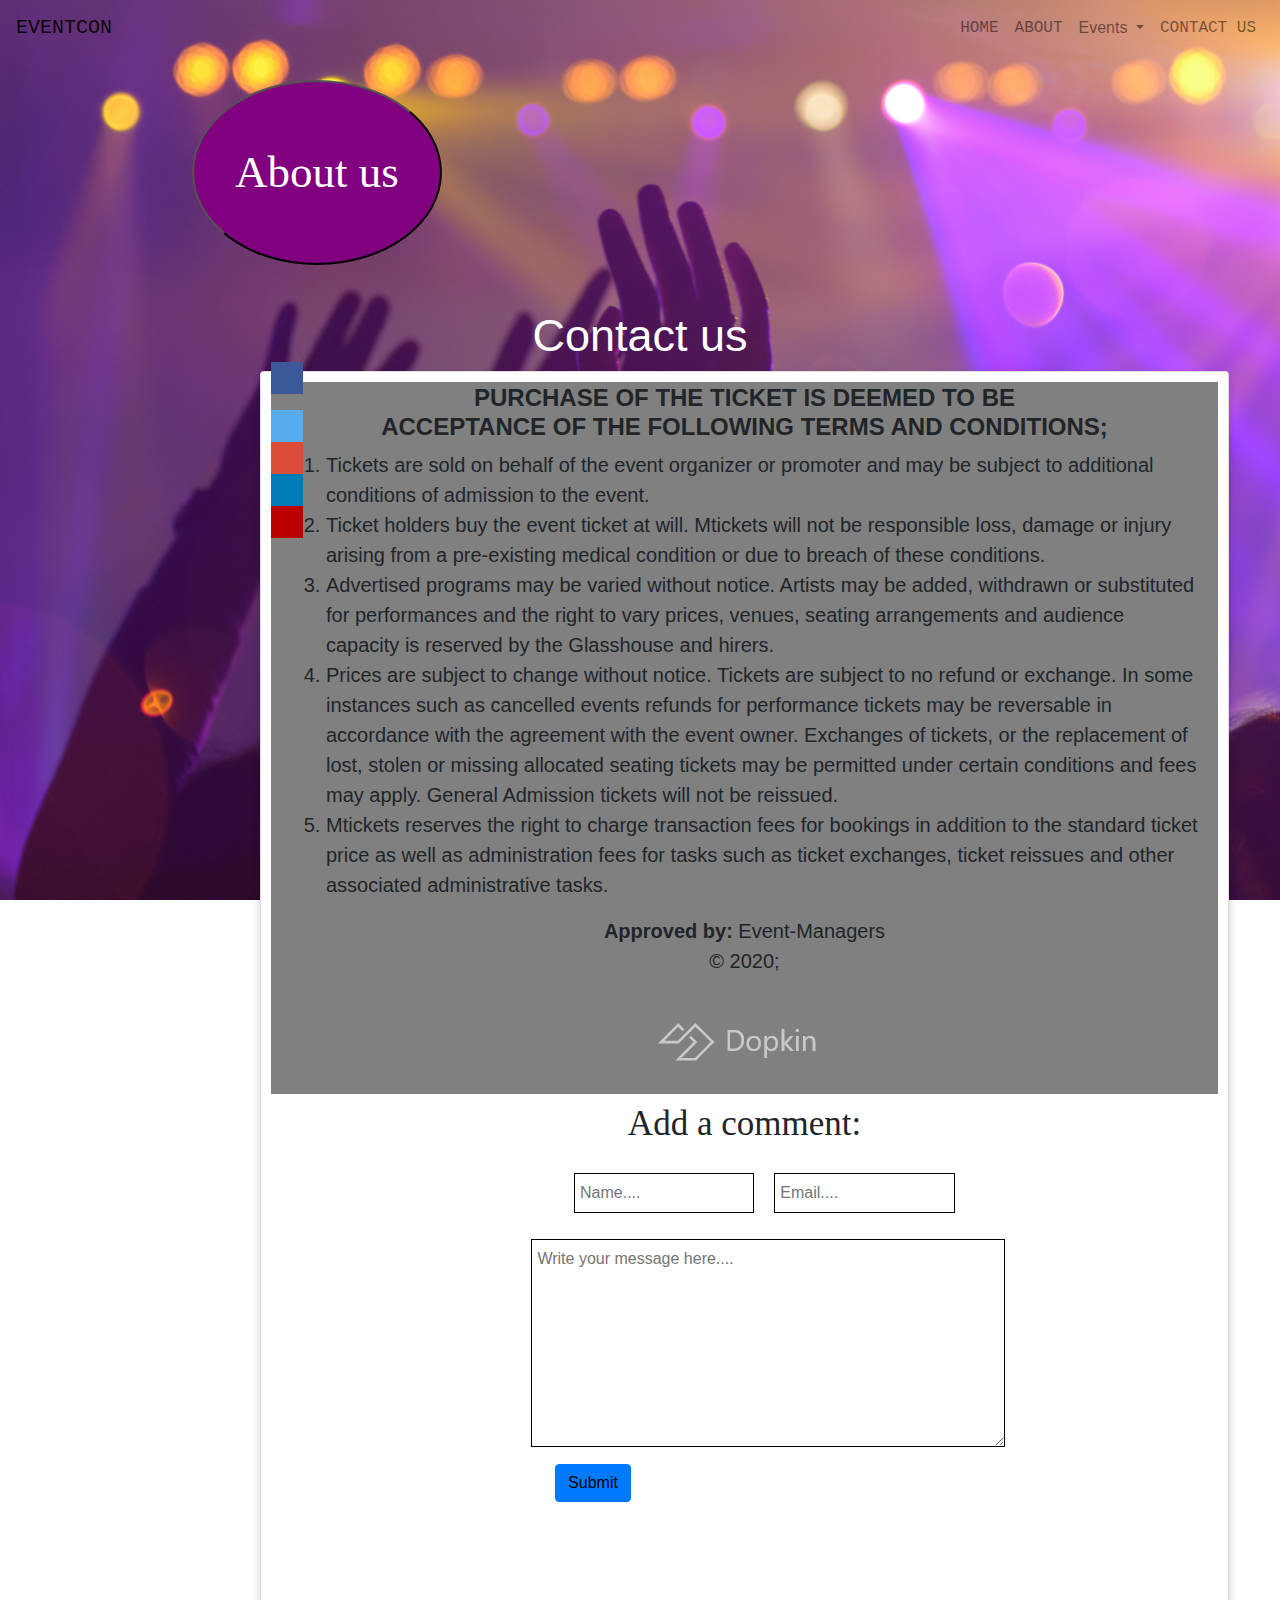
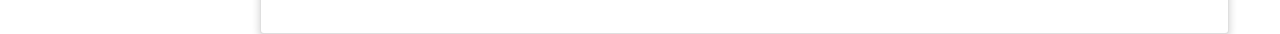
==== contact-us/contact-us.html @ 3fed21db "added about us button" ====
<!DOCTYPE html>
<html lang="en">

<head>
    <meta charset="UTF-8">
    <meta name="viewport" content="width=device-width, initial-scale=1.0">
    <meta http-equiv="X-UA-Compatible" content="ie=edge">
    <title>contact-us Page</title>
    <link rel="stylesheet" href="contact-us.css">
    <link rel="stylesheet" href="https://maxcdn.bootstrapcdn.com/bootstrap/4.4.1/css/bootstrap.min.css">
    <script src="https://ajax.googleapis.com/ajax/libs/jquery/3.4.1/jquery.min.js"></script>
    <script src="https://cdnjs.cloudflare.com/ajax/libs/popper.js/1.16.0/umd/popper.min.js"></script>
    <script src="https://maxcdn.bootstrapcdn.com/bootstrap/4.4.1/js/bootstrap.min.js"></script>
    <link href="https://cdnjs.cloudflare.com/ajax/libs/mdbootstrap/4.14.0/css/mdb.min.css" rel="stylesheet">
</head>

<body>
    <header>
        <nav class="navbar navbar-expand-sm navbar-light secondary-color">
          <a href="index.html" class="navbar-brand text-uppercase text-monospace">Eventcon</a>
          <button class="navbar-toggler" data-toggle="collapse" data-target="#nav">
            <span class="navbar-toggler-icon"></span>
          </button>
          <div class="collapse  navbar-collapse" id="nav">
            <ul class="navbar-nav ml-auto">
              <li class="nav-item"><a href="about.html" class="nav-link text-uppercase text-monospace">Home</a></li>
              <li class="nav-item"><a href="about.html" class="nav-link text-uppercase text-monospace">About</a></li>
              <li class="nav-item dropdown">
            <a class="nav-link dropdown-toggle" href="#" id="navbarDropdown" role="button" data-toggle="dropdown" aria-haspopup="true" aria-expanded="false">
              Events
            </a>
            <div class="dropdown-menu secondary-color" aria-labelledby="navbarDropdown">
              <a class="dropdown-item" href="#">find event</a>
              <a class="dropdown-item" href="#">buy tickets</a>
              <div class="dropdown-divider"></div>
              <a class="dropdown-item" href="#">open events</a>
              <a class="dropdown-item" href="#">passed events</a>
            </div>
          </li>
              <li class="nav-item"><a href="contact-us.html" class="nav-link text-uppercase text-monospace">Contact Us</a></li>
            </ul>
          </div>
        </nav>
      </header>
      <br>
      <div id="about-us">
        <div class="abt-btn">
          <button id="trigger" style="font-family: fantasy; font-size: 45px; margin-left: 15%;">About us</button>
        </div>
        <br>
        <div class="onClick">
          <div id="about">
            <div class="abt">
            <h2 style="font-size: 40px;">Bringing the world together through live experience</h2>
            <p>Event-Manager is a global platform for live experiences that allows anyone to create, 
              share, find and attend events that fuel their passions and enrich their lives. <br>
              From music festivals, marathons, conferences, community rallies, and fundraisers,
               to gaming competitions and air guitar contests.<br>
               Our mission is to bring the world together through live experiences.</p>
            </div>
            <div class="image-frame" id="approve-image">
              <img src="./images/music.jpeg" class="img-fluid" height="100px" width="300px"
                  alt=""></a><br>
            </div>
          </div>
        </div>
      </div>
    <div id="Contact Us">
        <h1 style="text-align: center; font-size: 45px; color: white; padding-top: 20px;">Contact us</h1>
        <div id="cards">
            <div class="card">
                <div class="container">
                    <h4 style="text-align: center; font-weight: bold;">PURCHASE OF THE TICKET IS DEEMED TO BE<br>ACCEPTANCE OF THE
                        FOLLOWING TERMS AND CONDITIONS;</h4>
                    <ol>
                        <li>Tickets are sold on behalf of the event organizer or promoter and may be subject to
                            additional conditions of admission to the event.</li>
                        <li>Ticket holders buy the event ticket at will. Mtickets will not be responsible loss, damage
                            or injury arising from a pre-existing medical condition or due to breach of these
                            conditions.</li>
                        <li>Advertised programs may be varied without notice. Artists may be added, withdrawn or
                            substituted for performances and the right to vary prices, venues, seating arrangements and
                            audience capacity is reserved by the Glasshouse and hirers.</li>
                        <li>Prices are subject to change without notice.
                            Tickets are subject to no refund or exchange. In some instances such as cancelled events
                            refunds for performance tickets may be reversable in accordance with the agreement with the
                            event owner. Exchanges of tickets, or the replacement of lost, stolen or missing allocated
                            seating tickets may be permitted under certain conditions and fees may apply. General
                            Admission tickets will not be reissued.</li>
                        <li>Mtickets reserves the right to charge transaction fees for bookings in addition to the
                            standard ticket price as well as administration fees for tasks such as ticket exchanges,
                            ticket reissues and other associated administrative tasks.</li>
                        <!-- <li>Bookings are subject to availability and no guarantee is made that specific seating requests
                            will be available at time of booking.</li>
                        <li>Where an age restriction or recommendation applies to an event, patrons will be advised
                            accordingly. Under 18’s will not be permitted admission to an event that is Restricted 18+.
                            Mtickets is not liable for any offence that may be caused by show content, where an age
                            recommendation is in place, and has not been adhered to by ticket purchasers.</li>
                        <li>Terms and conditions remain in effect even when the ticket changes hands. The reselling of a
                            ticket or a breach of the terms and conditions, does not nullify the terms and conditions of
                            the original ticket sale. Any subsequent ticket holder is bound by those terms and
                            conditions.</li>
                        <li>Ticket may not be resold for commercial packages or at a premium. If a ticket sold is in
                            breach of this condition, the bearer of the ticket may be refused admission.</li>
                        <li>If a performance is cancelled due to an act of God, natural disaster, adverse weather or for
                            any other cause reasonably beyond the Mtickets’s control, there is no right of refund or
                            exchange, and no obligation is assured by Mtickets for the arranging of a substitute
                            service, event or performance.</li> -->
                    </ol>
                    <div class="image-frame" id="approve-image">
                        <strong>Approved by:</strong> Event-Managers<br>
                        <p>&copy 2020;</p>
                        <img src="./images/1.png" class="img-fluid "
                            alt=""></a><br>
                      </div>
                </div>
                <div class="contact">
                    <div class="cont">
                      <h4 style="font-size: 35px; font-family: fantasy; text-align: center; padding-top: 9px;">Add a comment:</h4>
                      <form name="myForm" action="" class="contact-us">
                        <div class="form-group form-inline">
                          <input type="text" class="form" placeholder="Name...." name="name" id="name" value=""
                            data-msg="Please enter at least 4 characters">
                          <input type="email" class="form" placeholder="Email...." name="email" id="email" value=""
                            data-msg="Please enter a valid email">
                        </div>
                        <div>
                          <textarea rows="8" id="comment" placeholder="Write your message here...."
                            data-msg="Please write something for us"></textarea>
                        </div>
                        <button type="submit" class="btn btn-primary" onclick="myMessage()" id="button">Submit</button>
                    </div>
                    </form>
                    <div role="alert" aria-live="assertive" aria-atomic="true" class="toast" data-autohide="false">
                      <div class="toast-header">
                        <img src="./Delani/assets/mouse_click.png" class="rounded mr-2" alt="...">
                        <strong class="mr-auto text-primary">Event&middot;Managers</strong>
                        <small>Less than a minute ago</small>
                        <button type="button" class="ml-2 mb-1 close" data-dismiss="toast" aria-label="Close">
                          <span aria-hidden="true">&times;</span>
                        </button>
                      </div>
                      <div class="toast-body">
                        <p class="text-success"> Hello <span id="outputName"></span> we have received your message. Thank you
                          for reaching out to us.</p>
                      </div>
                    </div>
                  </div>
                <footer>
                    <div class="icon-bar">
                        <a href="https://www.facebook.com/" class="facebook" target="_blank"><i class="fa fa-facebook"></i></a>
                        <p></p>
                        <a href="https://twitter.com/login" class="twitter" target="_blank"><i class="fa fa-twitter"></i></a>
                        <a href="https://www.google.com/" class="google" target="_blank"><i class="fa fa-google"></i></a>
                        <a href="https://ke.linkedin.com/" class="linkedin" target="_blank"><i class="fa fa-linkedin"></i></a>
                        <a href="https://www.youtube.com/" class="youtube" target="_blank"><i class="fa fa-youtube"></i></a>
                      </div>
                </footer>
            </div>
            <script src="https://code.jquery.com/jquery-3.3.1.js"></script>
            <script src="contact-us.js"></script>
</body>

</html>
---- contact-us/contact-us.css ----
body{
  background-image: url('./images/crowd-event.jpg');
  background-repeat: no-repeat;
  background-attachment: fixed;
  overflow-y: scroll;
  overflow-x: hidden;
  background-size: cover;
  color: white;
  font-family: fantasy;
  font-size: 25px;
}
.card {
    box-shadow: 0 4px 8px 0 rgba(0,0,0,0.2);
    transition: 0.3s;
    width: 95%;
    padding: 10px;
    display: inline-block;
  }
  #cards{
    margin-left: 260px;
  }
  
  .card:hover {
    box-shadow: 0 8px 16px 0 rgba(0,0,0,0.2);
  }
  
  .container {
    padding: 2px 16px;
    background-color: grey;
    font-size: 20px;
  }
  #approve-image{
     align-items: center;
     align-content: center;
     text-align: center;
  }
  .icon-bar {
    position: fixed;
    top: 50%;
    -webkit-transform: translateY(-50%);
    -ms-transform: translateY(-50%);
    transform: translateY(-50%);
  }
  .icon-bar a {
    display: block;
    text-align: center;
    padding: 16px;
    transition: all 0.3s ease;
    color: white;
    font-size: 20px;
  }
  .icon-bar a:hover {
    background-color:green;
  }
  .facebook {
    background: #3B5998;
    color: white;
  }
  .twitter {
    background: #55ACEE;
    color: white;
  }
  .google {
    background: #dd4b39;
    color: white;
  }
  .linkedin {
    background: #007bb5;
    color: white;
  }
  .youtube {
    background: #bb0000;
    color: white;
  }
  .contacts{
    align-items: center;
    width: 400px;
    text-align: center;
    align-content: center;
    flex-direction: column;
    margin-left: 40%;
    color: white;
}
.myForm-input {
    font-size: 12px;
    padding: 5px 10px 10px 5px;
    display: block;
    width: 100%;
    background: transparent;
    color: white;
    border: 2px solid black;

}


form.contact-us {
    background: transparent;
    padding-top: 20px;
}

form.contact-us input,
form.contact-us textarea,
div.contact-btn button {
    margin-bottom: 10px;
    padding: 7px 5px;
    border: 1px solid black;
    color: black;
}

#email {
    width: 28%;
    margin-left: 20px;
}
#name{
    width: 28%;
}
.name-input{
    margin-right: 50%;
}
#comment{
    margin-left: 27.5%;
    color: black;
    height: 50%;
    width: 50%;
}
.form-group{
    margin-left: 32%;
}
textarea{
    width: 38%;
    height:57%;
}
div.contact-btn button {
    padding: 7px 10px;
    width: 150px;
    font-weight: bold;
    transition: border 0.2s;
    font-size: 15px;
}

div.contact-btn button:hover {
    border: 2px solid black;
}  
#button{
    color: black;
    margin-left: 30%;
}         
.contacts input[type="text"],[type="submit"]{
    background-color: white;
    text-align: center;
 }
.form input[type="number"],[type="submit"]{
    background-color: white;
    text-align: center;
}
#my-message{
    width: 50%;
    height: 50%;
}
#about{
  display: none;
  color: black;
  font-family: fantasy;
  font-size: 25px;
}
.abt{
  text-align: center;
}
#trigger{
  background-color: purple;
  color: white;
  border-radius: 50%;
  width: 250px;
  height: 185px;
}
#trigger:hover {
  box-shadow: 0 12px 16px 0 rgba(0,0,0,0.24), 0 17px 50px 0 rgba(0,0,0,0.19);
}
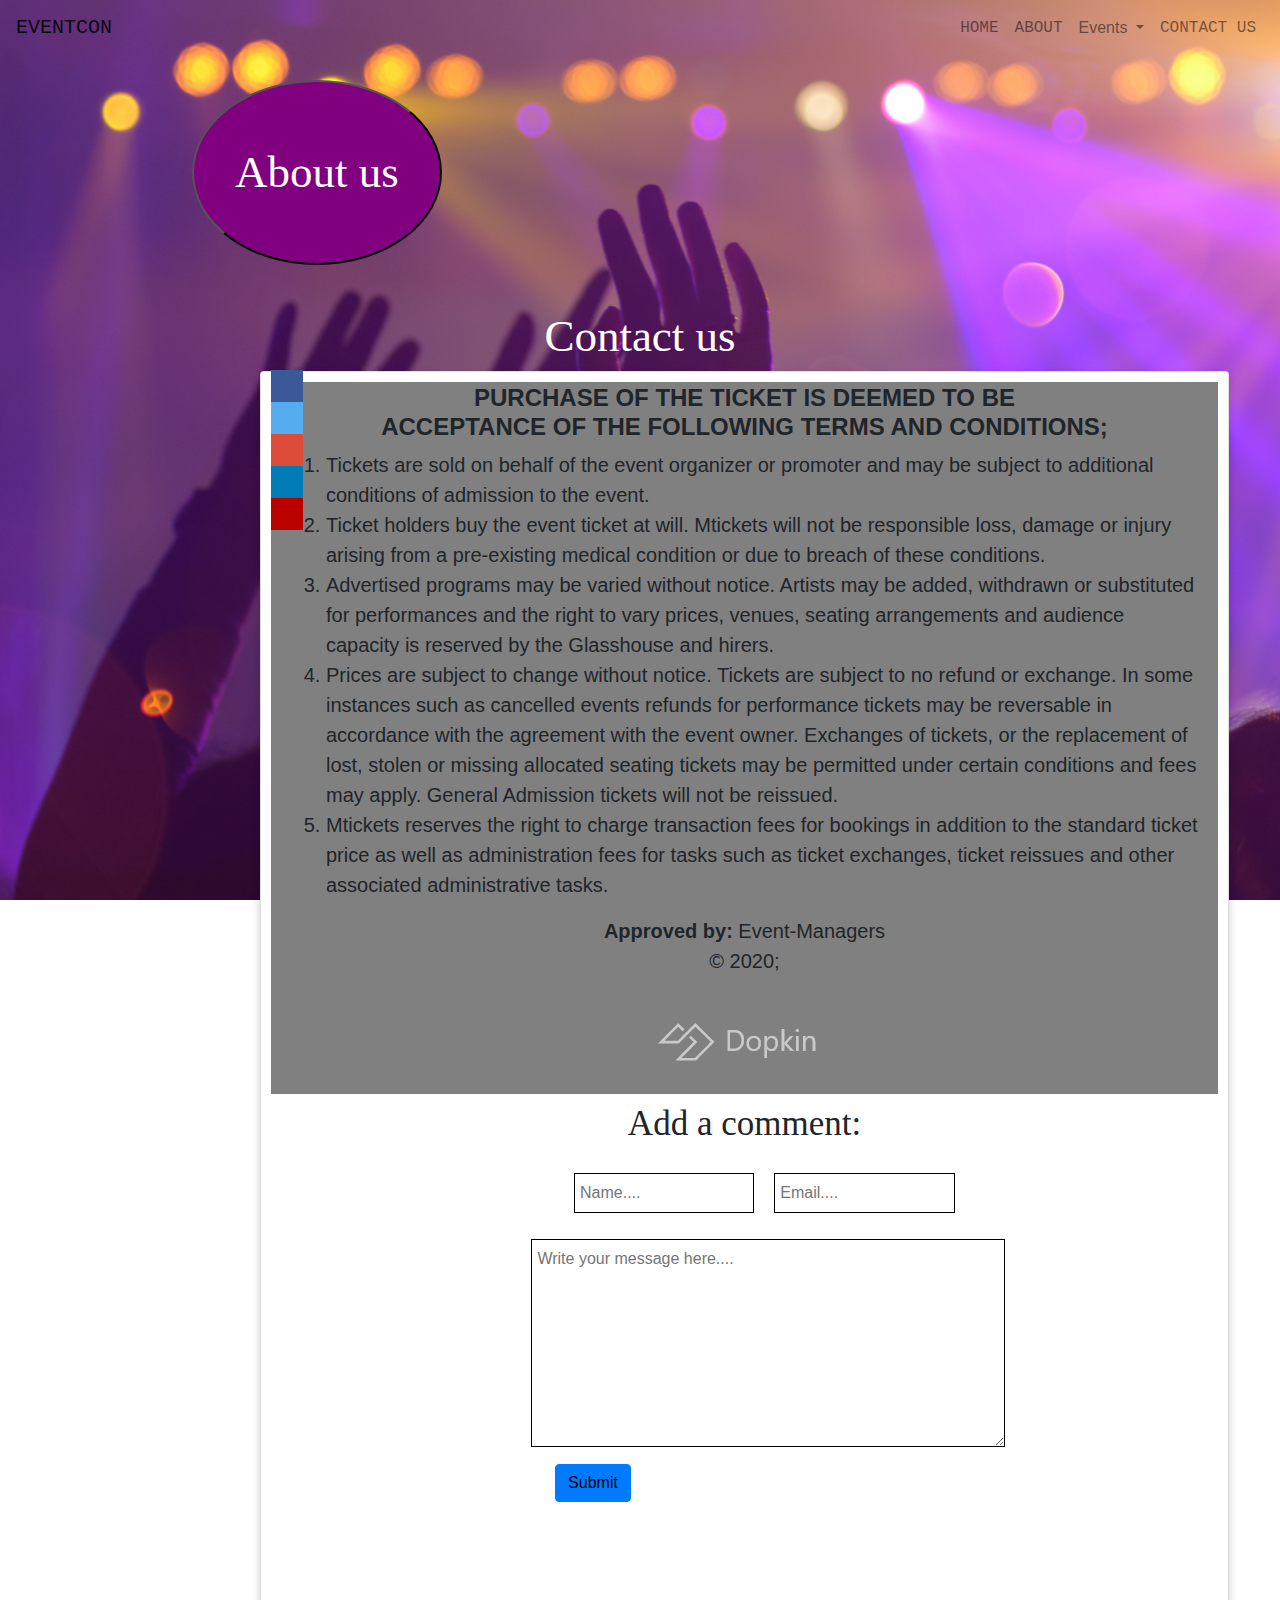
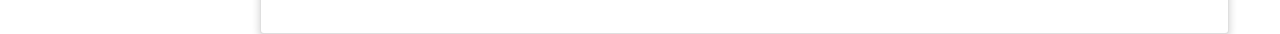
==== commit 0cf36a17: "styled button" ====
--- a/contact-us/contact-us.html
+++ b/contact-us/contact-us.html
@@ -66,7 +66,7 @@
         </div>
       </div>
     <div id="Contact Us">
-        <h1 style="text-align: center; font-size: 45px; color: white; padding-top: 20px;">Contact us</h1>
+        <h1 style="text-align: center; font-size: 45px; color: white; padding-top: 20px; font-family: fantasy;">Contact us</h1>
         <div id="cards">
             <div class="card">
                 <div class="container">
@@ -90,22 +90,7 @@
                         <li>Mtickets reserves the right to charge transaction fees for bookings in addition to the
                             standard ticket price as well as administration fees for tasks such as ticket exchanges,
                             ticket reissues and other associated administrative tasks.</li>
-                        <!-- <li>Bookings are subject to availability and no guarantee is made that specific seating requests
-                            will be available at time of booking.</li>
-                        <li>Where an age restriction or recommendation applies to an event, patrons will be advised
-                            accordingly. Under 18’s will not be permitted admission to an event that is Restricted 18+.
-                            Mtickets is not liable for any offence that may be caused by show content, where an age
-                            recommendation is in place, and has not been adhered to by ticket purchasers.</li>
-                        <li>Terms and conditions remain in effect even when the ticket changes hands. The reselling of a
-                            ticket or a breach of the terms and conditions, does not nullify the terms and conditions of
-                            the original ticket sale. Any subsequent ticket holder is bound by those terms and
-                            conditions.</li>
-                        <li>Ticket may not be resold for commercial packages or at a premium. If a ticket sold is in
-                            breach of this condition, the bearer of the ticket may be refused admission.</li>
-                        <li>If a performance is cancelled due to an act of God, natural disaster, adverse weather or for
-                            any other cause reasonably beyond the Mtickets’s control, there is no right of refund or
-                            exchange, and no obligation is assured by Mtickets for the arranging of a substitute
-                            service, event or performance.</li> -->
+                            
                     </ol>
                     <div class="image-frame" id="approve-image">
                         <strong>Approved by:</strong> Event-Managers<br>
@@ -149,7 +134,6 @@
                 <footer>
                     <div class="icon-bar">
                         <a href="https://www.facebook.com/" class="facebook" target="_blank"><i class="fa fa-facebook"></i></a>
-                        <p></p>
                         <a href="https://twitter.com/login" class="twitter" target="_blank"><i class="fa fa-twitter"></i></a>
                         <a href="https://www.google.com/" class="google" target="_blank"><i class="fa fa-google"></i></a>
                         <a href="https://ke.linkedin.com/" class="linkedin" target="_blank"><i class="fa fa-linkedin"></i></a>
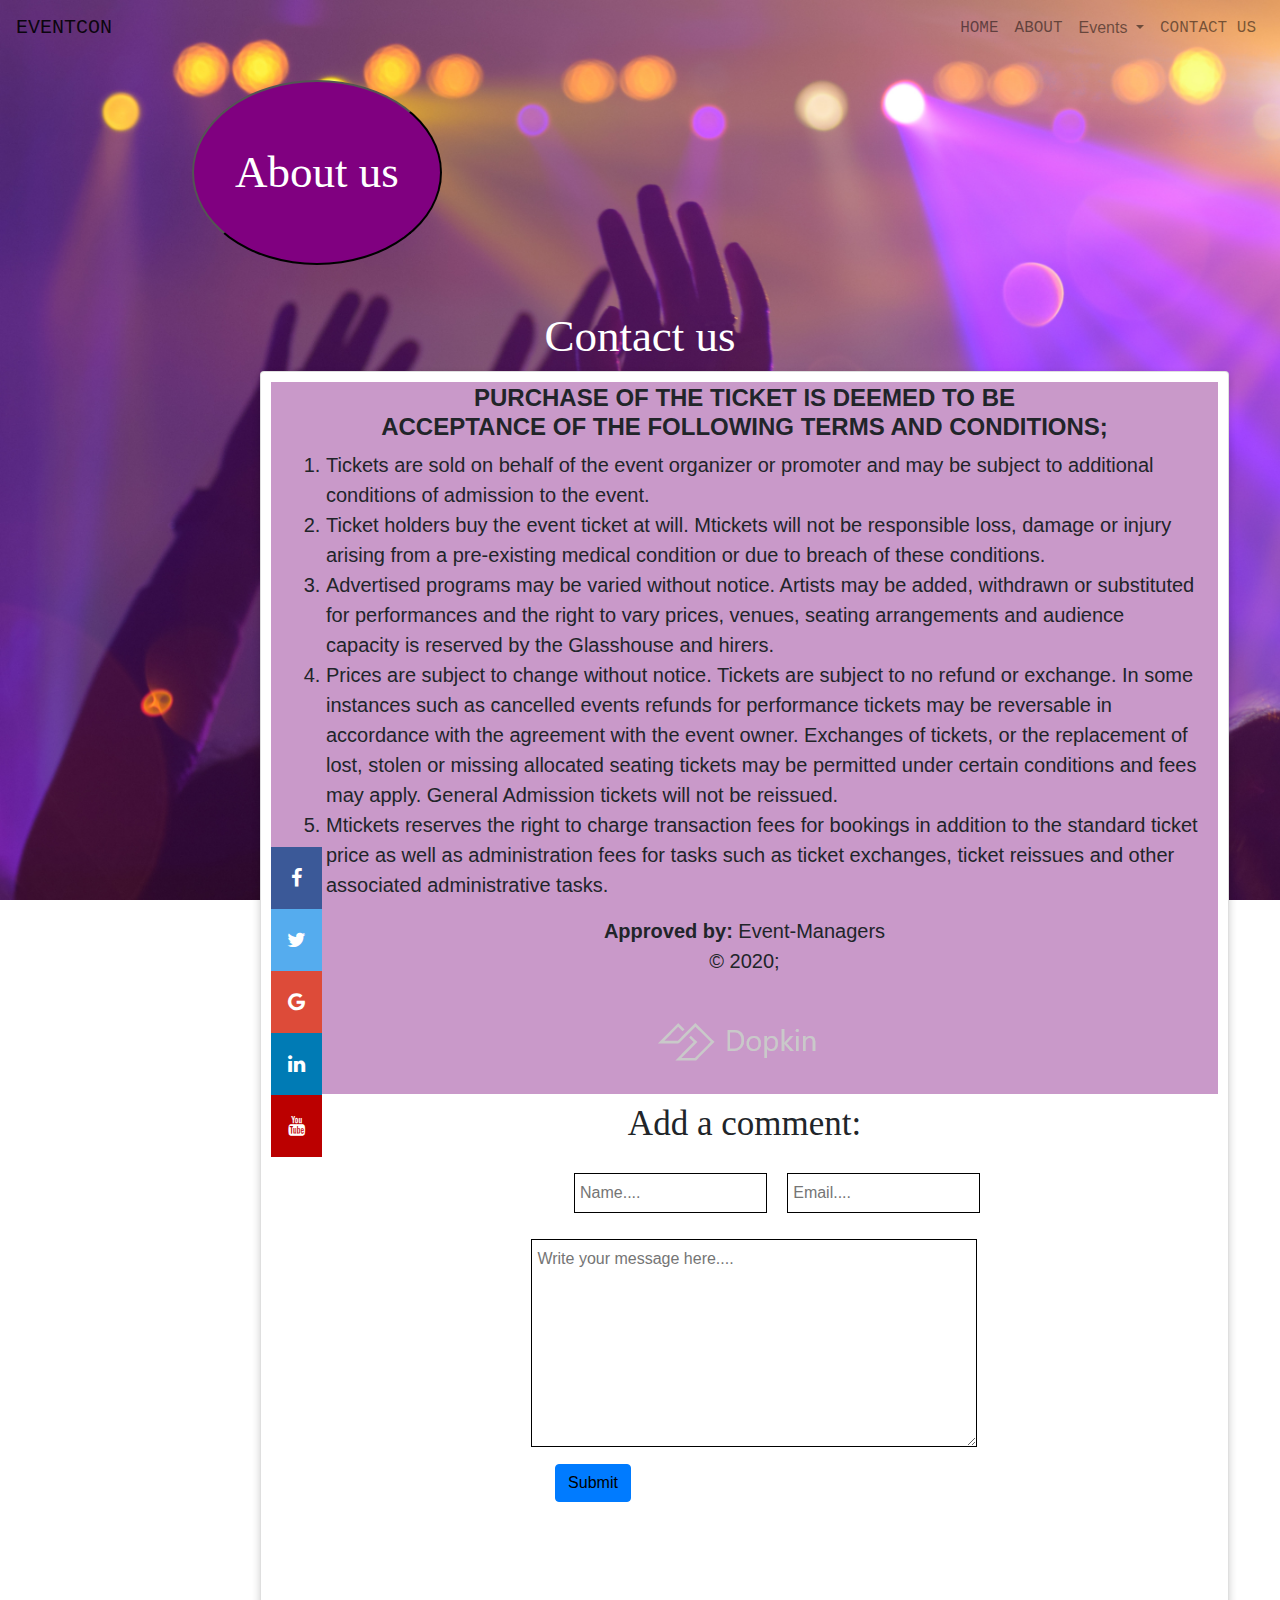
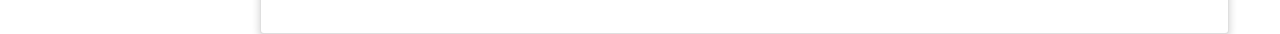
==== commit 1293f039: "added a font-awesome link" ====
--- a/contact-us/contact-us.html
+++ b/contact-us/contact-us.html
@@ -2,31 +2,33 @@
 <html lang="en">
 
 <head>
-    <meta charset="UTF-8">
-    <meta name="viewport" content="width=device-width, initial-scale=1.0">
-    <meta http-equiv="X-UA-Compatible" content="ie=edge">
-    <title>contact-us Page</title>
-    <link rel="stylesheet" href="contact-us.css">
-    <link rel="stylesheet" href="https://maxcdn.bootstrapcdn.com/bootstrap/4.4.1/css/bootstrap.min.css">
-    <script src="https://ajax.googleapis.com/ajax/libs/jquery/3.4.1/jquery.min.js"></script>
-    <script src="https://cdnjs.cloudflare.com/ajax/libs/popper.js/1.16.0/umd/popper.min.js"></script>
-    <script src="https://maxcdn.bootstrapcdn.com/bootstrap/4.4.1/js/bootstrap.min.js"></script>
-    <link href="https://cdnjs.cloudflare.com/ajax/libs/mdbootstrap/4.14.0/css/mdb.min.css" rel="stylesheet">
+  <meta charset="UTF-8">
+  <meta name="viewport" content="width=device-width, initial-scale=1.0">
+  <meta http-equiv="X-UA-Compatible" content="ie=edge">
+  <title>contact-us Page</title>
+  <link rel="stylesheet" href="contact-us.css">
+  <link rel="stylesheet" href="https://maxcdn.bootstrapcdn.com/bootstrap/4.4.1/css/bootstrap.min.css">
+  <script src="https://ajax.googleapis.com/ajax/libs/jquery/3.4.1/jquery.min.js"></script>
+  <script src="https://cdnjs.cloudflare.com/ajax/libs/popper.js/1.16.0/umd/popper.min.js"></script>
+  <script src="https://maxcdn.bootstrapcdn.com/bootstrap/4.4.1/js/bootstrap.min.js"></script>
+  <link href="https://cdnjs.cloudflare.com/ajax/libs/mdbootstrap/4.14.0/css/mdb.min.css" rel="stylesheet">
+  <link rel="stylesheet" href="https://cdnjs.cloudflare.com/ajax/libs/font-awesome/4.7.0/css/font-awesome.min.css">
 </head>
 
 <body>
-    <header>
-        <nav class="navbar navbar-expand-sm navbar-light secondary-color">
-          <a href="index.html" class="navbar-brand text-uppercase text-monospace">Eventcon</a>
-          <button class="navbar-toggler" data-toggle="collapse" data-target="#nav">
-            <span class="navbar-toggler-icon"></span>
-          </button>
-          <div class="collapse  navbar-collapse" id="nav">
-            <ul class="navbar-nav ml-auto">
-              <li class="nav-item"><a href="about.html" class="nav-link text-uppercase text-monospace">Home</a></li>
-              <li class="nav-item"><a href="about.html" class="nav-link text-uppercase text-monospace">About</a></li>
-              <li class="nav-item dropdown">
-            <a class="nav-link dropdown-toggle" href="#" id="navbarDropdown" role="button" data-toggle="dropdown" aria-haspopup="true" aria-expanded="false">
+  <header>
+    <nav class="navbar navbar-expand-sm navbar-light secondary-color">
+      <a href="index.html" class="navbar-brand text-uppercase text-monospace">Eventcon</a>
+      <button class="navbar-toggler" data-toggle="collapse" data-target="#nav">
+        <span class="navbar-toggler-icon"></span>
+      </button>
+      <div class="collapse  navbar-collapse" id="nav">
+        <ul class="navbar-nav ml-auto">
+          <li class="nav-item"><a href="about.html" class="nav-link text-uppercase text-monospace">Home</a></li>
+          <li class="nav-item"><a href="about.html" class="nav-link text-uppercase text-monospace">About</a></li>
+          <li class="nav-item dropdown">
+            <a class="nav-link dropdown-toggle" href="#" id="navbarDropdown" role="button" data-toggle="dropdown"
+              aria-haspopup="true" aria-expanded="false">
               Events
             </a>
             <div class="dropdown-menu secondary-color" aria-labelledby="navbarDropdown">
@@ -37,112 +39,112 @@
               <a class="dropdown-item" href="#">passed events</a>
             </div>
           </li>
-              <li class="nav-item"><a href="contact-us.html" class="nav-link text-uppercase text-monospace">Contact Us</a></li>
-            </ul>
+          <li class="nav-item"><a href="contact-us.html" class="nav-link text-uppercase text-monospace">Contact Us</a>
+          </li>
+        </ul>
+      </div>
+    </nav>
+  </header>
+  <br>
+  <div id="about-us">
+    <div class="abt-btn">
+      <button id="trigger" style="font-family: fantasy; font-size: 45px; margin-left: 15%;">About us</button>
+    </div>
+    <br>
+    <div class="onClick">
+      <div id="about">
+        <div class="abt">
+          <h2 style="font-size: 40px;">Bringing the world together through live experience</h2>
+          <p>Event-Manager is a global platform for live experiences that allows anyone to create,
+            share, find and attend events that fuel their passions and enrich their lives. <br>
+            From music festivals, marathons, conferences, community rallies, and fundraisers,
+            to gaming competitions and air guitar contests.<br>
+            Our mission is to bring the world together through live experiences.</p>
+        </div>
+        <div class="image-frame" id="approve-image">
+          <img src="./images/music.jpeg" class="img-fluid" height="100px" width="300px" alt=""></a><br>
+        </div>
+      </div>
+    </div>
+  </div>
+  <div id="Contact Us">
+    <h1 style="text-align: center; font-size: 45px; color: white; padding-top: 20px; font-family: fantasy;">Contact us
+    </h1>
+    <div id="cards">
+      <div class="card">
+        <div class="container">
+          <h4 style="text-align: center; font-weight: bold;">PURCHASE OF THE TICKET IS DEEMED TO BE<br>ACCEPTANCE OF THE
+            FOLLOWING TERMS AND CONDITIONS;</h4>
+          <ol>
+            <li>Tickets are sold on behalf of the event organizer or promoter and may be subject to
+              additional conditions of admission to the event.</li>
+            <li>Ticket holders buy the event ticket at will. Mtickets will not be responsible loss, damage
+              or injury arising from a pre-existing medical condition or due to breach of these
+              conditions.</li>
+            <li>Advertised programs may be varied without notice. Artists may be added, withdrawn or
+              substituted for performances and the right to vary prices, venues, seating arrangements and
+              audience capacity is reserved by the Glasshouse and hirers.</li>
+            <li>Prices are subject to change without notice.
+              Tickets are subject to no refund or exchange. In some instances such as cancelled events
+              refunds for performance tickets may be reversable in accordance with the agreement with the
+              event owner. Exchanges of tickets, or the replacement of lost, stolen or missing allocated
+              seating tickets may be permitted under certain conditions and fees may apply. General
+              Admission tickets will not be reissued.</li>
+            <li>Mtickets reserves the right to charge transaction fees for bookings in addition to the
+              standard ticket price as well as administration fees for tasks such as ticket exchanges,
+              ticket reissues and other associated administrative tasks.</li>
+
+          </ol>
+          <div class="image-frame" id="approve-image">
+            <strong>Approved by:</strong> Event-Managers<br>
+            <p>&copy 2020;</p>
+            <img src="./images/1.png" class="img-fluid " alt=""></a><br>
           </div>
-        </nav>
-      </header>
-      <br>
-      <div id="about-us">
-        <div class="abt-btn">
-          <button id="trigger" style="font-family: fantasy; font-size: 45px; margin-left: 15%;">About us</button>
         </div>
-        <br>
-        <div class="onClick">
-          <div id="about">
-            <div class="abt">
-            <h2 style="font-size: 40px;">Bringing the world together through live experience</h2>
-            <p>Event-Manager is a global platform for live experiences that allows anyone to create, 
-              share, find and attend events that fuel their passions and enrich their lives. <br>
-              From music festivals, marathons, conferences, community rallies, and fundraisers,
-               to gaming competitions and air guitar contests.<br>
-               Our mission is to bring the world together through live experiences.</p>
+        <div class="contact">
+          <div class="cont">
+            <h4 style="font-size: 35px; font-family: fantasy; text-align: center; padding-top: 9px;">Add a comment:</h4>
+            <form name="myForm" action="" class="contact-us">
+              <div class="form-group form-inline">
+                <input type="text" class="form" placeholder="Name...." name="name" id="name" value=""
+                  data-msg="Please enter at least 4 characters">
+                <input type="email" class="form" placeholder="Email...." name="email" id="email" value=""
+                  data-msg="Please enter a valid email">
+              </div>
+              <div>
+                <textarea rows="8" id="comment" placeholder="Write your message here...."
+                  data-msg="Please write something for us"></textarea>
+              </div>
+              <button type="submit" class="btn btn-primary" onclick="myMessage()" id="button">Submit</button>
+          </div>
+          </form>
+          <div role="alert" aria-live="assertive" aria-atomic="true" class="toast" data-autohide="false">
+            <div class="toast-header">
+              <img src="./Delani/assets/mouse_click.png" class="rounded mr-2" alt="...">
+              <strong class="mr-auto text-primary">Event&middot;Managers</strong>
+              <small>Less than a minute ago</small>
+              <button type="button" class="ml-2 mb-1 close" data-dismiss="toast" aria-label="Close">
+                <span aria-hidden="true">&times;</span>
+              </button>
             </div>
-            <div class="image-frame" id="approve-image">
-              <img src="./images/music.jpeg" class="img-fluid" height="100px" width="300px"
-                  alt=""></a><br>
+            <div class="toast-body">
+              <p class="text-success"> Hello <span id="outputName"></span> we have received your message. Thank you
+                for reaching out to us.</p>
             </div>
           </div>
         </div>
+        <footer>
+          <div class="icon-bar">
+            <a href="https://www.facebook.com/" class="facebook" target="_blank"><i class="fa fa-facebook"></i></a>
+            <a href="https://twitter.com/login" class="twitter" target="_blank"><i class="fa fa-twitter"></i></a>
+            <a href="https://www.google.com/" class="google" target="_blank"><i class="fa fa-google"></i></a>
+            <a href="https://ke.linkedin.com/" class="linkedin" target="_blank"><i class="fa fa-linkedin"></i></a>
+            <a href="https://www.youtube.com/" class="youtube" target="_blank"><i class="fa fa-youtube"></i></a>
+          </div>
+        </footer>
       </div>
-    <div id="Contact Us">
-        <h1 style="text-align: center; font-size: 45px; color: white; padding-top: 20px; font-family: fantasy;">Contact us</h1>
-        <div id="cards">
-            <div class="card">
-                <div class="container">
-                    <h4 style="text-align: center; font-weight: bold;">PURCHASE OF THE TICKET IS DEEMED TO BE<br>ACCEPTANCE OF THE
-                        FOLLOWING TERMS AND CONDITIONS;</h4>
-                    <ol>
-                        <li>Tickets are sold on behalf of the event organizer or promoter and may be subject to
-                            additional conditions of admission to the event.</li>
-                        <li>Ticket holders buy the event ticket at will. Mtickets will not be responsible loss, damage
-                            or injury arising from a pre-existing medical condition or due to breach of these
-                            conditions.</li>
-                        <li>Advertised programs may be varied without notice. Artists may be added, withdrawn or
-                            substituted for performances and the right to vary prices, venues, seating arrangements and
-                            audience capacity is reserved by the Glasshouse and hirers.</li>
-                        <li>Prices are subject to change without notice.
-                            Tickets are subject to no refund or exchange. In some instances such as cancelled events
-                            refunds for performance tickets may be reversable in accordance with the agreement with the
-                            event owner. Exchanges of tickets, or the replacement of lost, stolen or missing allocated
-                            seating tickets may be permitted under certain conditions and fees may apply. General
-                            Admission tickets will not be reissued.</li>
-                        <li>Mtickets reserves the right to charge transaction fees for bookings in addition to the
-                            standard ticket price as well as administration fees for tasks such as ticket exchanges,
-                            ticket reissues and other associated administrative tasks.</li>
-                            
-                    </ol>
-                    <div class="image-frame" id="approve-image">
-                        <strong>Approved by:</strong> Event-Managers<br>
-                        <p>&copy 2020;</p>
-                        <img src="./images/1.png" class="img-fluid "
-                            alt=""></a><br>
-                      </div>
-                </div>
-                <div class="contact">
-                    <div class="cont">
-                      <h4 style="font-size: 35px; font-family: fantasy; text-align: center; padding-top: 9px;">Add a comment:</h4>
-                      <form name="myForm" action="" class="contact-us">
-                        <div class="form-group form-inline">
-                          <input type="text" class="form" placeholder="Name...." name="name" id="name" value=""
-                            data-msg="Please enter at least 4 characters">
-                          <input type="email" class="form" placeholder="Email...." name="email" id="email" value=""
-                            data-msg="Please enter a valid email">
-                        </div>
-                        <div>
-                          <textarea rows="8" id="comment" placeholder="Write your message here...."
-                            data-msg="Please write something for us"></textarea>
-                        </div>
-                        <button type="submit" class="btn btn-primary" onclick="myMessage()" id="button">Submit</button>
-                    </div>
-                    </form>
-                    <div role="alert" aria-live="assertive" aria-atomic="true" class="toast" data-autohide="false">
-                      <div class="toast-header">
-                        <img src="./Delani/assets/mouse_click.png" class="rounded mr-2" alt="...">
-                        <strong class="mr-auto text-primary">Event&middot;Managers</strong>
-                        <small>Less than a minute ago</small>
-                        <button type="button" class="ml-2 mb-1 close" data-dismiss="toast" aria-label="Close">
-                          <span aria-hidden="true">&times;</span>
-                        </button>
-                      </div>
-                      <div class="toast-body">
-                        <p class="text-success"> Hello <span id="outputName"></span> we have received your message. Thank you
-                          for reaching out to us.</p>
-                      </div>
-                    </div>
-                  </div>
-                <footer>
-                    <div class="icon-bar">
-                        <a href="https://www.facebook.com/" class="facebook" target="_blank"><i class="fa fa-facebook"></i></a>
-                        <a href="https://twitter.com/login" class="twitter" target="_blank"><i class="fa fa-twitter"></i></a>
-                        <a href="https://www.google.com/" class="google" target="_blank"><i class="fa fa-google"></i></a>
-                        <a href="https://ke.linkedin.com/" class="linkedin" target="_blank"><i class="fa fa-linkedin"></i></a>
-                        <a href="https://www.youtube.com/" class="youtube" target="_blank"><i class="fa fa-youtube"></i></a>
-                      </div>
-                </footer>
-            </div>
-            <script src="https://code.jquery.com/jquery-3.3.1.js"></script>
-            <script src="contact-us.js"></script>
+      <script src="https://code.jquery.com/jquery-3.3.1.js"></script>
+      <script src="contact-us.js"></script>
 </body>
 
 </html>--- a/contact-us/contact-us.css
+++ b/contact-us/contact-us.css
@@ -1,3 +1,4 @@
+
 body{
   background-image: url('./images/crowd-event.jpg');
   background-repeat: no-repeat;
@@ -26,7 +27,7 @@
   
   .container {
     padding: 2px 16px;
-    background-color: grey;
+    background-color: rgb(201, 153, 201);
     font-size: 20px;
   }
   #approve-image{
@@ -35,7 +36,7 @@
      text-align: center;
   }
   .icon-bar {
-    position: fixed;
+    position: absolute;
     top: 50%;
     -webkit-transform: translateY(-50%);
     -ms-transform: translateY(-50%);
@@ -108,20 +109,21 @@
 }
 
 #email {
-    width: 28%;
+    width: 30%;
     margin-left: 20px;
 }
 #name{
-    width: 28%;
+    width: 30%;
 }
 .name-input{
     margin-right: 50%;
 }
 #comment{
     margin-left: 27.5%;
+    margin-right: 30%;
     color: black;
     height: 50%;
-    width: 50%;
+    width: 47%;
 }
 .form-group{
     margin-left: 32%;
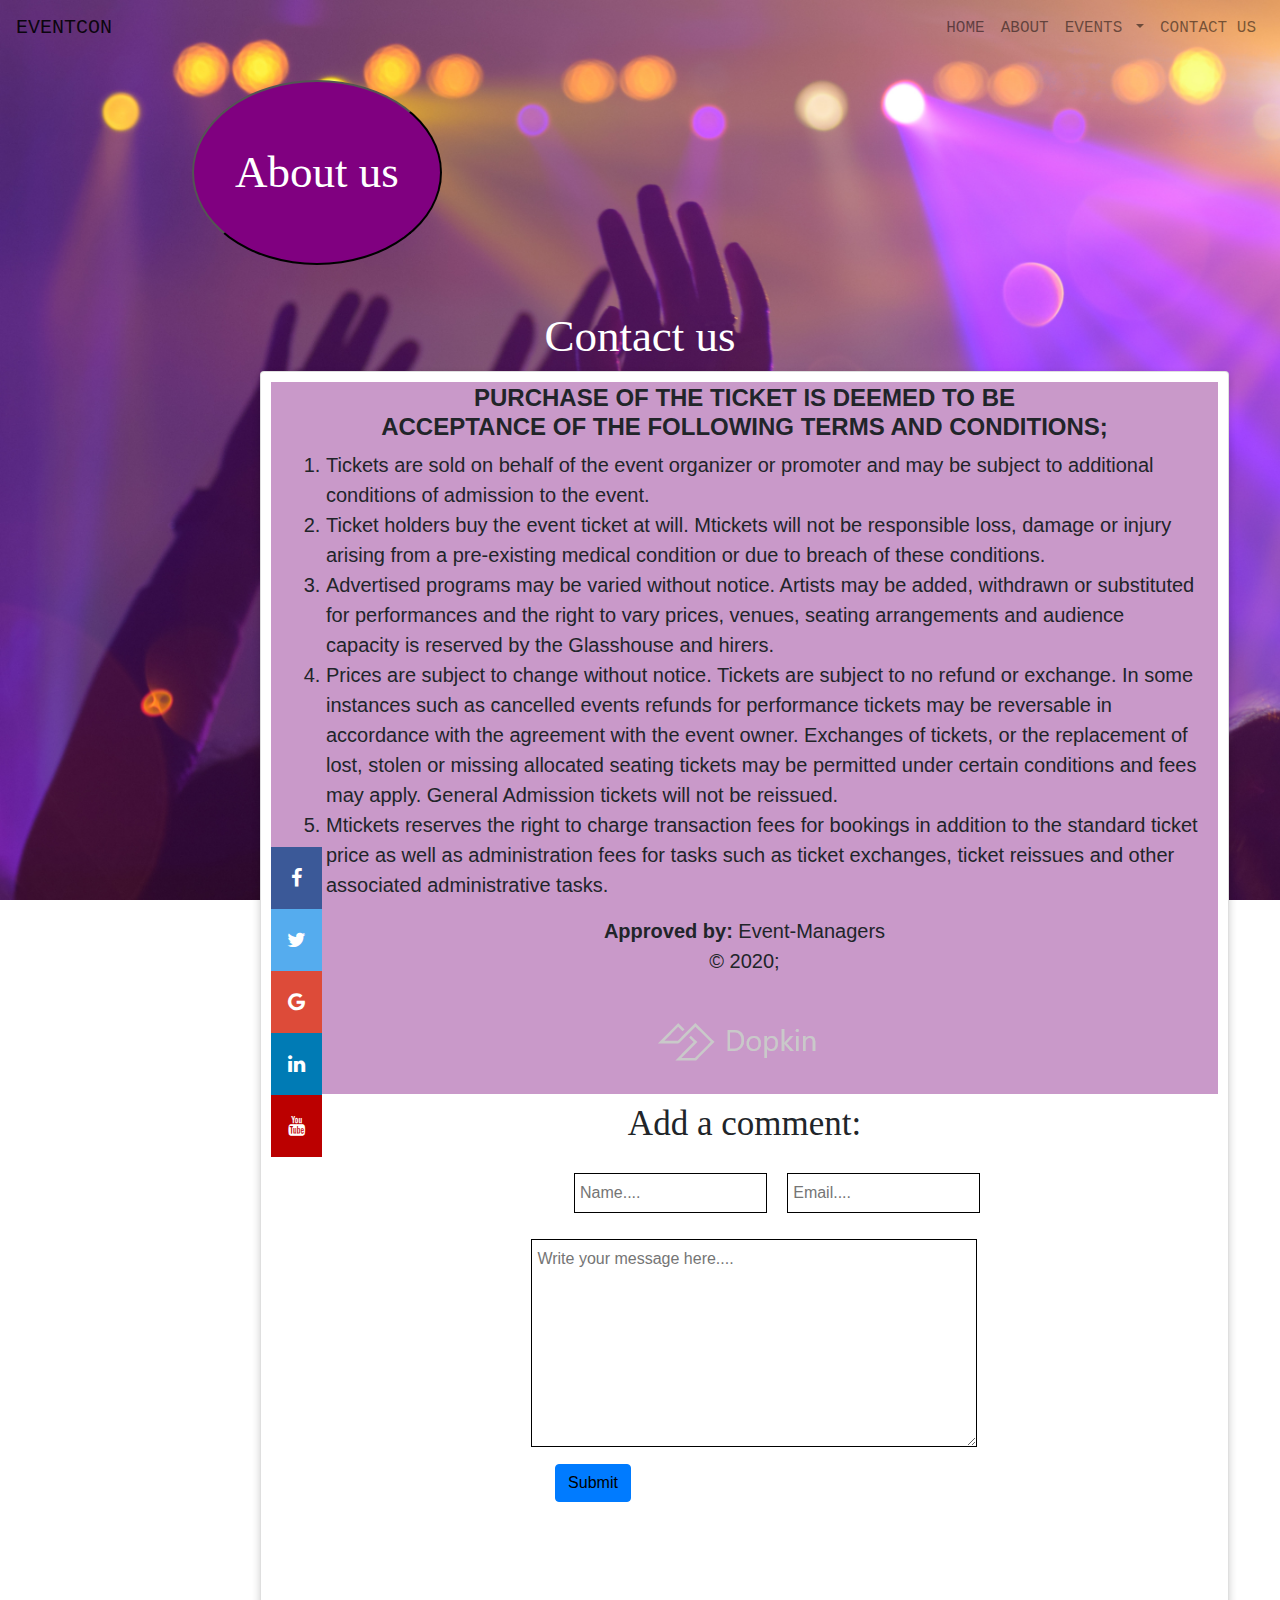
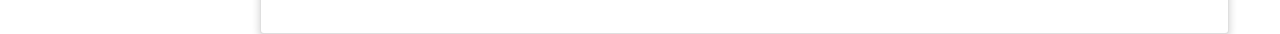
==== commit ac0cd9fc: "changed nav bar" ====
--- a/contact-us/contact-us.html
+++ b/contact-us/contact-us.html
@@ -16,35 +16,33 @@
 </head>
 
 <body>
-  <header>
-    <nav class="navbar navbar-expand-sm navbar-light secondary-color">
-      <a href="index.html" class="navbar-brand text-uppercase text-monospace">Eventcon</a>
-      <button class="navbar-toggler" data-toggle="collapse" data-target="#nav">
-        <span class="navbar-toggler-icon"></span>
-      </button>
-      <div class="collapse  navbar-collapse" id="nav">
-        <ul class="navbar-nav ml-auto">
-          <li class="nav-item"><a href="about.html" class="nav-link text-uppercase text-monospace">Home</a></li>
-          <li class="nav-item"><a href="about.html" class="nav-link text-uppercase text-monospace">About</a></li>
-          <li class="nav-item dropdown">
-            <a class="nav-link dropdown-toggle" href="#" id="navbarDropdown" role="button" data-toggle="dropdown"
-              aria-haspopup="true" aria-expanded="false">
-              Events
-            </a>
-            <div class="dropdown-menu secondary-color" aria-labelledby="navbarDropdown">
-              <a class="dropdown-item" href="#">find event</a>
-              <a class="dropdown-item" href="#">buy tickets</a>
-              <div class="dropdown-divider"></div>
-              <a class="dropdown-item" href="#">open events</a>
-              <a class="dropdown-item" href="#">passed events</a>
-            </div>
-          </li>
-          <li class="nav-item"><a href="contact-us.html" class="nav-link text-uppercase text-monospace">Contact Us</a>
-          </li>
-        </ul>
-      </div>
-    </nav>
-  </header>
+    <header>
+      <nav class="navbar navbar-expand-sm navbar-light secondary-color">
+        <a href="index.html" class="navbar-brand text-uppercase text-monospace">Eventcon</a>
+        <button class="navbar-toggler" data-toggle="collapse" data-target="#nav">
+          <span class="navbar-toggler-icon"></span>
+        </button>
+        <div class="collapse  navbar-collapse" id="nav">
+          <ul class="navbar-nav ml-auto">
+            <li class="nav-item"><a href="about.html" class="nav-link text-uppercase text-monospace">Home</a></li>
+            <li class="nav-item"><a href="about.html" class="nav-link text-uppercase text-monospace">About</a></li>
+            <li class="nav-item dropdown">
+          <a class="nav-link dropdown-toggle text-uppercase text-monospace"  href="#" id="navbarDropdown" role="button" data-toggle="dropdown" aria-haspopup="true" aria-expanded="false">
+            Events
+          </a>
+          <div class="dropdown-menu secondary-color" aria-labelledby="navbarDropdown">
+            <a class="dropdown-item text-monospace" href="events1.html">Find Event</a>
+            <a class="dropdown-item text-monospace" href="#">Buy Tickets</a>
+            <div class="dropdown-divider"></div>
+            <a class="dropdown-item text-monospace" href="#">Open Events</a>
+            <a class="dropdown-item text-monospace" href="#">Passed Events</a>
+          </div>
+        </li>
+            <li class="nav-item"><a href="about.html" class="nav-link text-uppercase text-monospace">Contact Us</a></li>
+          </ul>
+        </div>
+      </nav>
+    </header>
   <br>
   <div id="about-us">
     <div class="abt-btn">
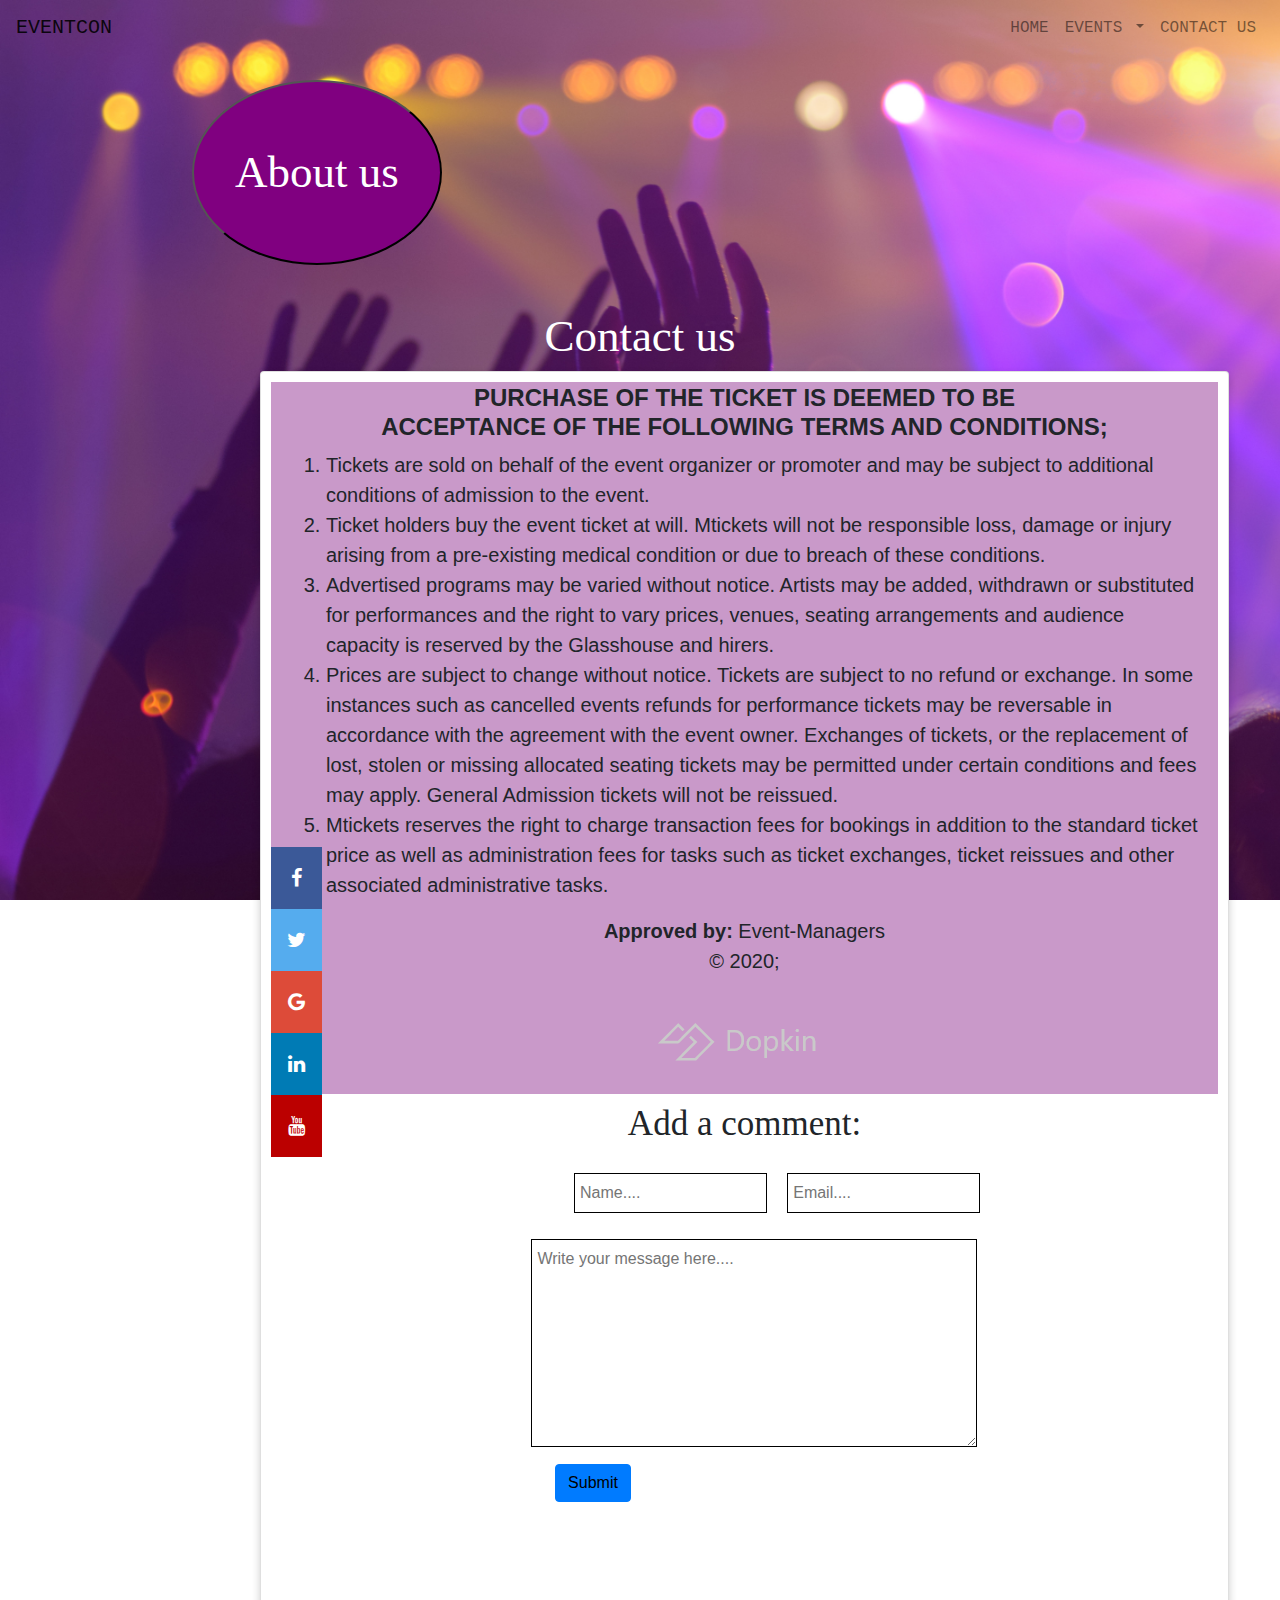
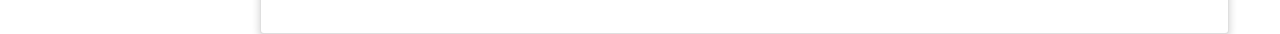
==== commit 45d7a6b2: "link" ====
--- a/contact-us/contact-us.html
+++ b/contact-us/contact-us.html
@@ -24,21 +24,21 @@
         </button>
         <div class="collapse  navbar-collapse" id="nav">
           <ul class="navbar-nav ml-auto">
-            <li class="nav-item"><a href="about.html" class="nav-link text-uppercase text-monospace">Home</a></li>
-            <li class="nav-item"><a href="about.html" class="nav-link text-uppercase text-monospace">About</a></li>
+            <li class="nav-item"><a href="index.html" class="nav-link text-uppercase text-monospace">Home</a></li>
             <li class="nav-item dropdown">
           <a class="nav-link dropdown-toggle text-uppercase text-monospace"  href="#" id="navbarDropdown" role="button" data-toggle="dropdown" aria-haspopup="true" aria-expanded="false">
             Events
           </a>
           <div class="dropdown-menu secondary-color" aria-labelledby="navbarDropdown">
-            <a class="dropdown-item text-monospace" href="events1.html">Find Event</a>
-            <a class="dropdown-item text-monospace" href="#">Buy Tickets</a>
+            <a class="dropdown-item text-monospace" href="events/events1.html">Find Event</a>
+   
             <div class="dropdown-divider"></div>
-            <a class="dropdown-item text-monospace" href="#">Open Events</a>
-            <a class="dropdown-item text-monospace" href="#">Passed Events</a>
+            <a class="dropdown-item text-monospace" href="events/passedevents.html">Passed Events</a>
+            <a class="dropdown-item text-monospace" href="events/openevents.html">Open Events</a>
+            <a class="dropdown-item text-monospace" href="events/futureevents.html">future events</a>
           </div>
         </li>
-            <li class="nav-item"><a href="about.html" class="nav-link text-uppercase text-monospace">Contact Us</a></li>
+            <li class="nav-item"><a href="contact-us/contact-us.html" class="nav-link text-uppercase text-monospace">Contact Us</a></li>
           </ul>
         </div>
       </nav>
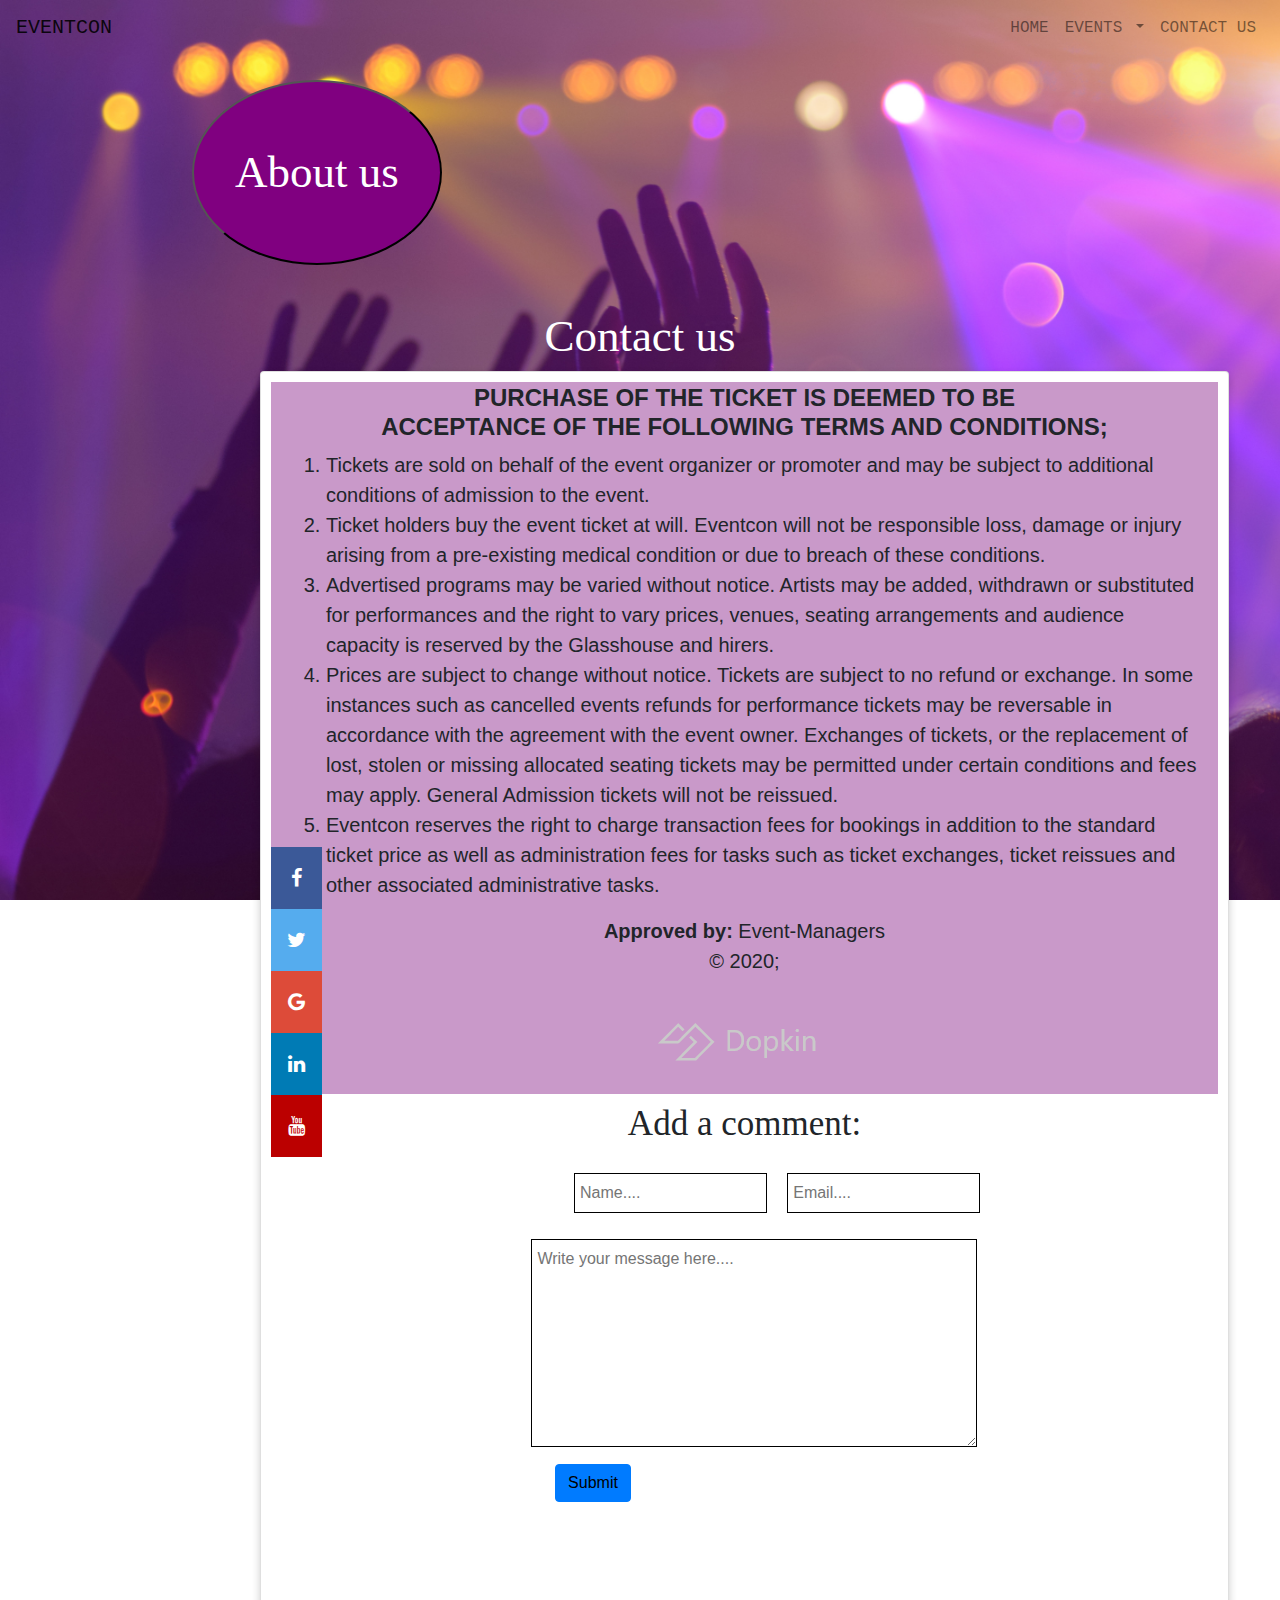
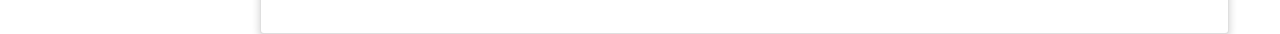
==== commit 5c55cba1: "contact-us paragraph edits" ====
--- a/contact-us/contact-us.html
+++ b/contact-us/contact-us.html
@@ -16,33 +16,34 @@
 </head>
 
 <body>
-    <header>
-      <nav class="navbar navbar-expand-sm navbar-light secondary-color">
-        <a href="index.html" class="navbar-brand text-uppercase text-monospace">Eventcon</a>
-        <button class="navbar-toggler" data-toggle="collapse" data-target="#nav">
-          <span class="navbar-toggler-icon"></span>
-        </button>
-        <div class="collapse  navbar-collapse" id="nav">
-          <ul class="navbar-nav ml-auto">
-            <li class="nav-item"><a href="index.html" class="nav-link text-uppercase text-monospace">Home</a></li>
-            <li class="nav-item dropdown">
-          <a class="nav-link dropdown-toggle text-uppercase text-monospace"  href="#" id="navbarDropdown" role="button" data-toggle="dropdown" aria-haspopup="true" aria-expanded="false">
-            Events
-          </a>
-          <div class="dropdown-menu secondary-color" aria-labelledby="navbarDropdown">
-            <a class="dropdown-item text-monospace" href="events/events1.html">Find Event</a>
-   
-            <div class="dropdown-divider"></div>
-            <a class="dropdown-item text-monospace" href="events/passedevents.html">Passed Events</a>
-            <a class="dropdown-item text-monospace" href="events/openevents.html">Open Events</a>
-            <a class="dropdown-item text-monospace" href="events/futureevents.html">future events</a>
-          </div>
-        </li>
-            <li class="nav-item"><a href="contact-us/contact-us.html" class="nav-link text-uppercase text-monospace">Contact Us</a></li>
-          </ul>
+  <header>
+    <nav class="navbar navbar-expand-sm navbar-light secondary-color">
+      <a href="index.html" class="navbar-brand text-uppercase text-monospace">Eventcon</a>
+      <button class="navbar-toggler" data-toggle="collapse" data-target="#nav">
+        <span class="navbar-toggler-icon"></span>
+      </button>
+      <div class="collapse  navbar-collapse" id="nav">
+        <ul class="navbar-nav ml-auto">
+          <li class="nav-item"><a href="../index.html" class="nav-link text-uppercase text-monospace">Home</a></li>
+          <li class="nav-item dropdown">
+        <a class="nav-link dropdown-toggle text-uppercase text-monospace"  href="#" id="navbarDropdown" role="button" data-toggle="dropdown" aria-haspopup="true" aria-expanded="false">
+          Events
+        </a>
+        <div class="dropdown-menu secondary-color" aria-labelledby="navbarDropdown">
+          <a class="dropdown-item text-monospace" href="../events/events1.html">Find Event</a>
+  
+          <div class="dropdown-divider"></div>
+          <a class="dropdown-item text-monospace" href="../events/passedevents.html">Passed Events</a>
+          <a class="dropdown-item text-monospace" href="../events/openevents.html">Open Events</a>
+          <a class="dropdown-item text-monospace" href="../events/futureevents.html">future events</a>
         </div>
-      </nav>
-    </header>
+      </li>
+          <li class="nav-item"><a href="contact-us.html" class="nav-link text-uppercase text-monospace">Contact Us</a></li>
+        </ul>
+      </div>
+    </nav>
+  
+  </header>
   <br>
   <div id="about-us">
     <div class="abt-btn">
@@ -76,7 +77,7 @@
           <ol>
             <li>Tickets are sold on behalf of the event organizer or promoter and may be subject to
               additional conditions of admission to the event.</li>
-            <li>Ticket holders buy the event ticket at will. Mtickets will not be responsible loss, damage
+            <li>Ticket holders buy the event ticket at will. Eventcon will not be responsible loss, damage
               or injury arising from a pre-existing medical condition or due to breach of these
               conditions.</li>
             <li>Advertised programs may be varied without notice. Artists may be added, withdrawn or
@@ -88,7 +89,7 @@
               event owner. Exchanges of tickets, or the replacement of lost, stolen or missing allocated
               seating tickets may be permitted under certain conditions and fees may apply. General
               Admission tickets will not be reissued.</li>
-            <li>Mtickets reserves the right to charge transaction fees for bookings in addition to the
+            <li>Eventcon reserves the right to charge transaction fees for bookings in addition to the
               standard ticket price as well as administration fees for tasks such as ticket exchanges,
               ticket reissues and other associated administrative tasks.</li>
 
